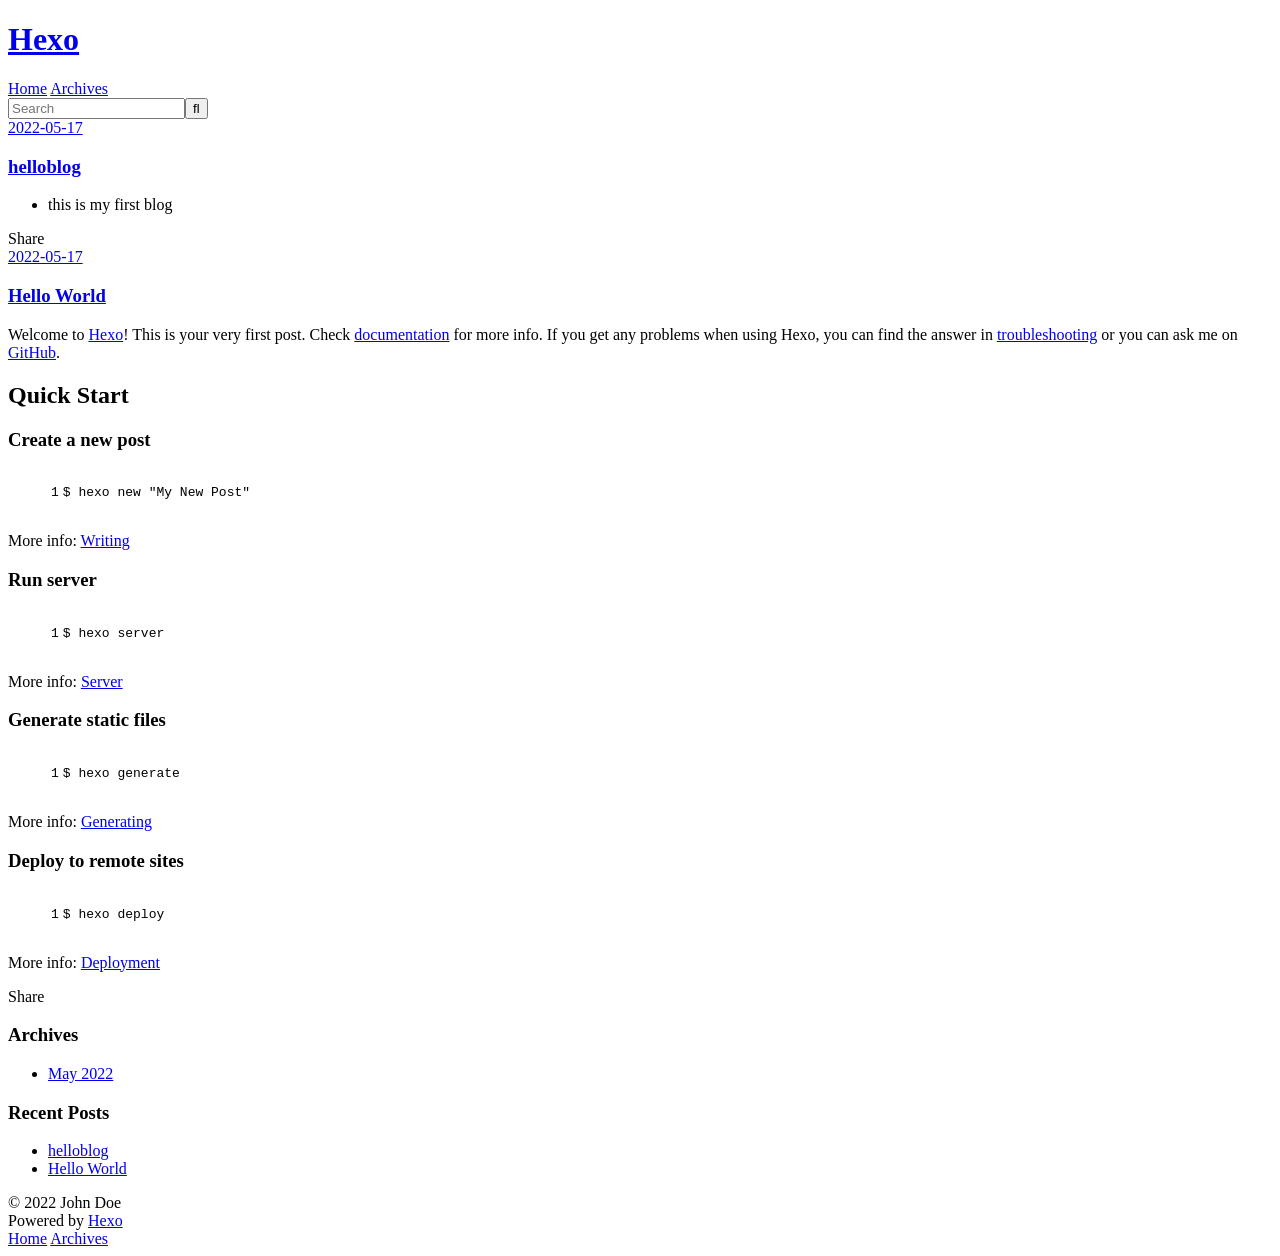
==== index.html @ 8845e564 "Site updated: 2022-05-17 14:45:42" ====
<!DOCTYPE html>
<html>
<head>
  <meta charset="utf-8">
  

  
  <title>Hexo</title>
  <meta name="viewport" content="width=device-width, initial-scale=1, maximum-scale=1">
  <meta property="og:type" content="website">
<meta property="og:title" content="Hexo">
<meta property="og:url" content="http://example.com/index.html">
<meta property="og:site_name" content="Hexo">
<meta property="og:locale" content="en_US">
<meta property="article:author" content="John Doe">
<meta name="twitter:card" content="summary">
  
    <link rel="alternate" href="/atom.xml" title="Hexo" type="application/atom+xml">
  
  
    <link rel="icon" href="/favicon.png">
  
  
    <link href="//fonts.googleapis.com/css?family=Source+Code+Pro" rel="stylesheet" type="text/css">
  
  
<link rel="stylesheet" href="/css/style.css">

<meta name="generator" content="Hexo 5.4.2"></head>

<body>
  <div id="container">
    <div id="wrap">
      <header id="header">
  <div id="banner"></div>
  <div id="header-outer" class="outer">
    <div id="header-title" class="inner">
      <h1 id="logo-wrap">
        <a href="/" id="logo">Hexo</a>
      </h1>
      
    </div>
    <div id="header-inner" class="inner">
      <nav id="main-nav">
        <a id="main-nav-toggle" class="nav-icon"></a>
        
          <a class="main-nav-link" href="/">Home</a>
        
          <a class="main-nav-link" href="/archives">Archives</a>
        
      </nav>
      <nav id="sub-nav">
        
          <a id="nav-rss-link" class="nav-icon" href="/atom.xml" title="RSS Feed"></a>
        
        <a id="nav-search-btn" class="nav-icon" title="Search"></a>
      </nav>
      <div id="search-form-wrap">
        <form action="//google.com/search" method="get" accept-charset="UTF-8" class="search-form"><input type="search" name="q" class="search-form-input" placeholder="Search"><button type="submit" class="search-form-submit">&#xF002;</button><input type="hidden" name="sitesearch" value="http://example.com"></form>
      </div>
    </div>
  </div>
</header>
      <div class="outer">
        <section id="main">
  
    <article id="post-helloblog" class="article article-type-post" itemscope itemprop="blogPost">
  <div class="article-meta">
    <a href="/2022/05/17/helloblog/" class="article-date">
  <time datetime="2022-05-17T06:37:52.000Z" itemprop="datePublished">2022-05-17</time>
</a>
    
  </div>
  <div class="article-inner">
    
    
      <header class="article-header">
        
  
    <h1 itemprop="name">
      <a class="article-title" href="/2022/05/17/helloblog/">helloblog</a>
    </h1>
  

      </header>
    
    <div class="article-entry" itemprop="articleBody">
      
        <ul>
<li>this is my first blog</li>
</ul>

      
    </div>
    <footer class="article-footer">
      <a data-url="http://example.com/2022/05/17/helloblog/" data-id="cl39sjea0000130dk011a7q36" class="article-share-link">Share</a>
      
      
    </footer>
  </div>
  
</article>


  
    <article id="post-hello-world" class="article article-type-post" itemscope itemprop="blogPost">
  <div class="article-meta">
    <a href="/2022/05/17/hello-world/" class="article-date">
  <time datetime="2022-05-17T06:31:38.876Z" itemprop="datePublished">2022-05-17</time>
</a>
    
  </div>
  <div class="article-inner">
    
    
      <header class="article-header">
        
  
    <h1 itemprop="name">
      <a class="article-title" href="/2022/05/17/hello-world/">Hello World</a>
    </h1>
  

      </header>
    
    <div class="article-entry" itemprop="articleBody">
      
        <p>Welcome to <a target="_blank" rel="noopener" href="https://hexo.io/">Hexo</a>! This is your very first post. Check <a target="_blank" rel="noopener" href="https://hexo.io/docs/">documentation</a> for more info. If you get any problems when using Hexo, you can find the answer in <a target="_blank" rel="noopener" href="https://hexo.io/docs/troubleshooting.html">troubleshooting</a> or you can ask me on <a target="_blank" rel="noopener" href="https://github.com/hexojs/hexo/issues">GitHub</a>.</p>
<h2 id="Quick-Start"><a href="#Quick-Start" class="headerlink" title="Quick Start"></a>Quick Start</h2><h3 id="Create-a-new-post"><a href="#Create-a-new-post" class="headerlink" title="Create a new post"></a>Create a new post</h3><figure class="highlight bash"><table><tr><td class="gutter"><pre><span class="line">1</span><br></pre></td><td class="code"><pre><span class="line">$ hexo new <span class="string">&quot;My New Post&quot;</span></span><br></pre></td></tr></table></figure>

<p>More info: <a target="_blank" rel="noopener" href="https://hexo.io/docs/writing.html">Writing</a></p>
<h3 id="Run-server"><a href="#Run-server" class="headerlink" title="Run server"></a>Run server</h3><figure class="highlight bash"><table><tr><td class="gutter"><pre><span class="line">1</span><br></pre></td><td class="code"><pre><span class="line">$ hexo server</span><br></pre></td></tr></table></figure>

<p>More info: <a target="_blank" rel="noopener" href="https://hexo.io/docs/server.html">Server</a></p>
<h3 id="Generate-static-files"><a href="#Generate-static-files" class="headerlink" title="Generate static files"></a>Generate static files</h3><figure class="highlight bash"><table><tr><td class="gutter"><pre><span class="line">1</span><br></pre></td><td class="code"><pre><span class="line">$ hexo generate</span><br></pre></td></tr></table></figure>

<p>More info: <a target="_blank" rel="noopener" href="https://hexo.io/docs/generating.html">Generating</a></p>
<h3 id="Deploy-to-remote-sites"><a href="#Deploy-to-remote-sites" class="headerlink" title="Deploy to remote sites"></a>Deploy to remote sites</h3><figure class="highlight bash"><table><tr><td class="gutter"><pre><span class="line">1</span><br></pre></td><td class="code"><pre><span class="line">$ hexo deploy</span><br></pre></td></tr></table></figure>

<p>More info: <a target="_blank" rel="noopener" href="https://hexo.io/docs/one-command-deployment.html">Deployment</a></p>

      
    </div>
    <footer class="article-footer">
      <a data-url="http://example.com/2022/05/17/hello-world/" data-id="cl39sje9v000030dk5ll10d9q" class="article-share-link">Share</a>
      
      
    </footer>
  </div>
  
</article>


  


</section>
        
          <aside id="sidebar">
  
    

  
    

  
    
  
    
  <div class="widget-wrap">
    <h3 class="widget-title">Archives</h3>
    <div class="widget">
      <ul class="archive-list"><li class="archive-list-item"><a class="archive-list-link" href="/archives/2022/05/">May 2022</a></li></ul>
    </div>
  </div>


  
    
  <div class="widget-wrap">
    <h3 class="widget-title">Recent Posts</h3>
    <div class="widget">
      <ul>
        
          <li>
            <a href="/2022/05/17/helloblog/">helloblog</a>
          </li>
        
          <li>
            <a href="/2022/05/17/hello-world/">Hello World</a>
          </li>
        
      </ul>
    </div>
  </div>

  
</aside>
        
      </div>
      <footer id="footer">
  
  <div class="outer">
    <div id="footer-info" class="inner">
      &copy; 2022 John Doe<br>
      Powered by <a href="http://hexo.io/" target="_blank">Hexo</a>
    </div>
  </div>
</footer>
    </div>
    <nav id="mobile-nav">
  
    <a href="/" class="mobile-nav-link">Home</a>
  
    <a href="/archives" class="mobile-nav-link">Archives</a>
  
</nav>
    

<script src="//ajax.googleapis.com/ajax/libs/jquery/2.0.3/jquery.min.js"></script>


  
<link rel="stylesheet" href="/fancybox/jquery.fancybox.css">

  
<script src="/fancybox/jquery.fancybox.pack.js"></script>




<script src="/js/script.js"></script>




  </div>
</body>
</html>
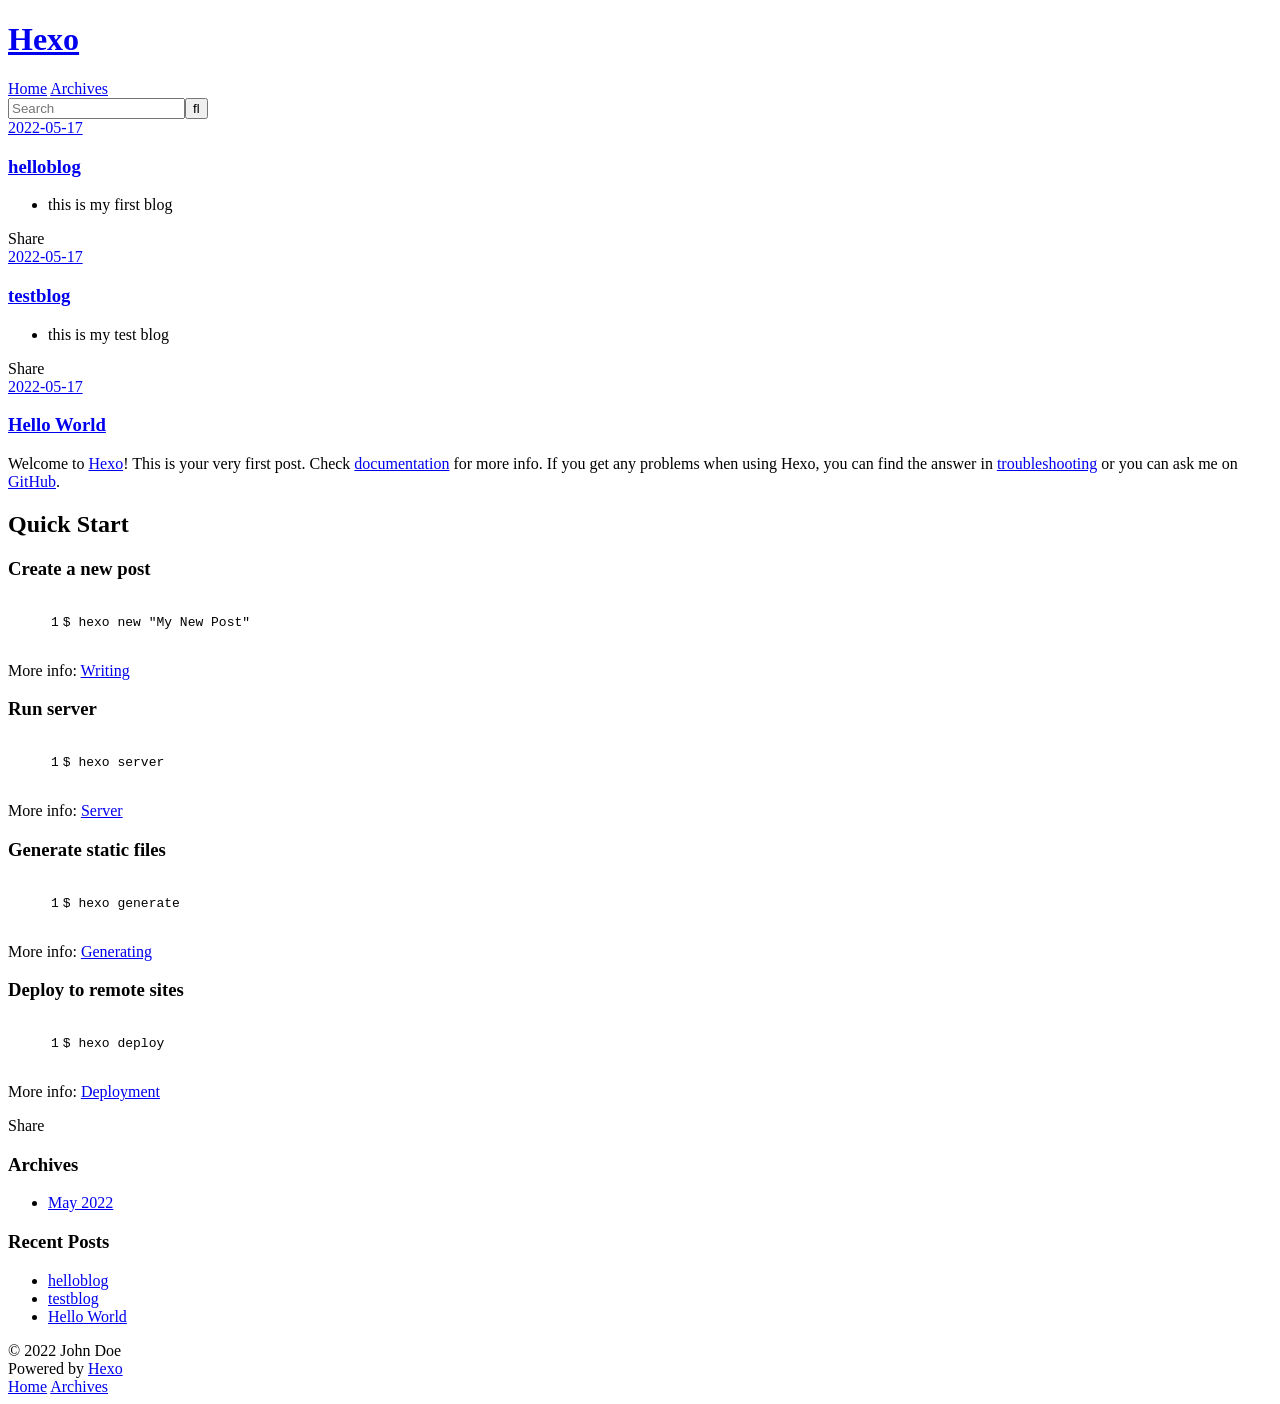
==== commit da5930ce: "Site updated: 2022-05-18 12:32:10" ====
--- a/index.html
+++ b/index.html
@@ -93,7 +93,46 @@
       
     </div>
     <footer class="article-footer">
-      <a data-url="http://example.com/2022/05/17/helloblog/" data-id="cl39sjea0000130dk011a7q36" class="article-share-link">Share</a>
+      <a data-url="http://example.com/2022/05/17/helloblog/" data-id="cl3b37xk700012cdkfk196isv" class="article-share-link">Share</a>
+      
+      
+    </footer>
+  </div>
+  
+</article>
+
+
+  
+    <article id="post-test1" class="article article-type-post" itemscope itemprop="blogPost">
+  <div class="article-meta">
+    <a href="/2022/05/17/test1/" class="article-date">
+  <time datetime="2022-05-17T06:37:52.000Z" itemprop="datePublished">2022-05-17</time>
+</a>
+    
+  </div>
+  <div class="article-inner">
+    
+    
+      <header class="article-header">
+        
+  
+    <h1 itemprop="name">
+      <a class="article-title" href="/2022/05/17/test1/">testblog</a>
+    </h1>
+  
+
+      </header>
+    
+    <div class="article-entry" itemprop="articleBody">
+      
+        <ul>
+<li>this is my test blog</li>
+</ul>
+
+      
+    </div>
+    <footer class="article-footer">
+      <a data-url="http://example.com/2022/05/17/test1/" data-id="cl3b37xkf00022cdkhag5atdr" class="article-share-link">Share</a>
       
       
     </footer>
@@ -142,7 +181,7 @@
       
     </div>
     <footer class="article-footer">
-      <a data-url="http://example.com/2022/05/17/hello-world/" data-id="cl39sje9v000030dk5ll10d9q" class="article-share-link">Share</a>
+      <a data-url="http://example.com/2022/05/17/hello-world/" data-id="cl3b37xjy00002cdkgx0wbj8o" class="article-share-link">Share</a>
       
       
     </footer>
@@ -187,6 +226,10 @@
           </li>
         
           <li>
+            <a href="/2022/05/17/test1/">testblog</a>
+          </li>
+        
+          <li>
             <a href="/2022/05/17/hello-world/">Hello World</a>
           </li>
         
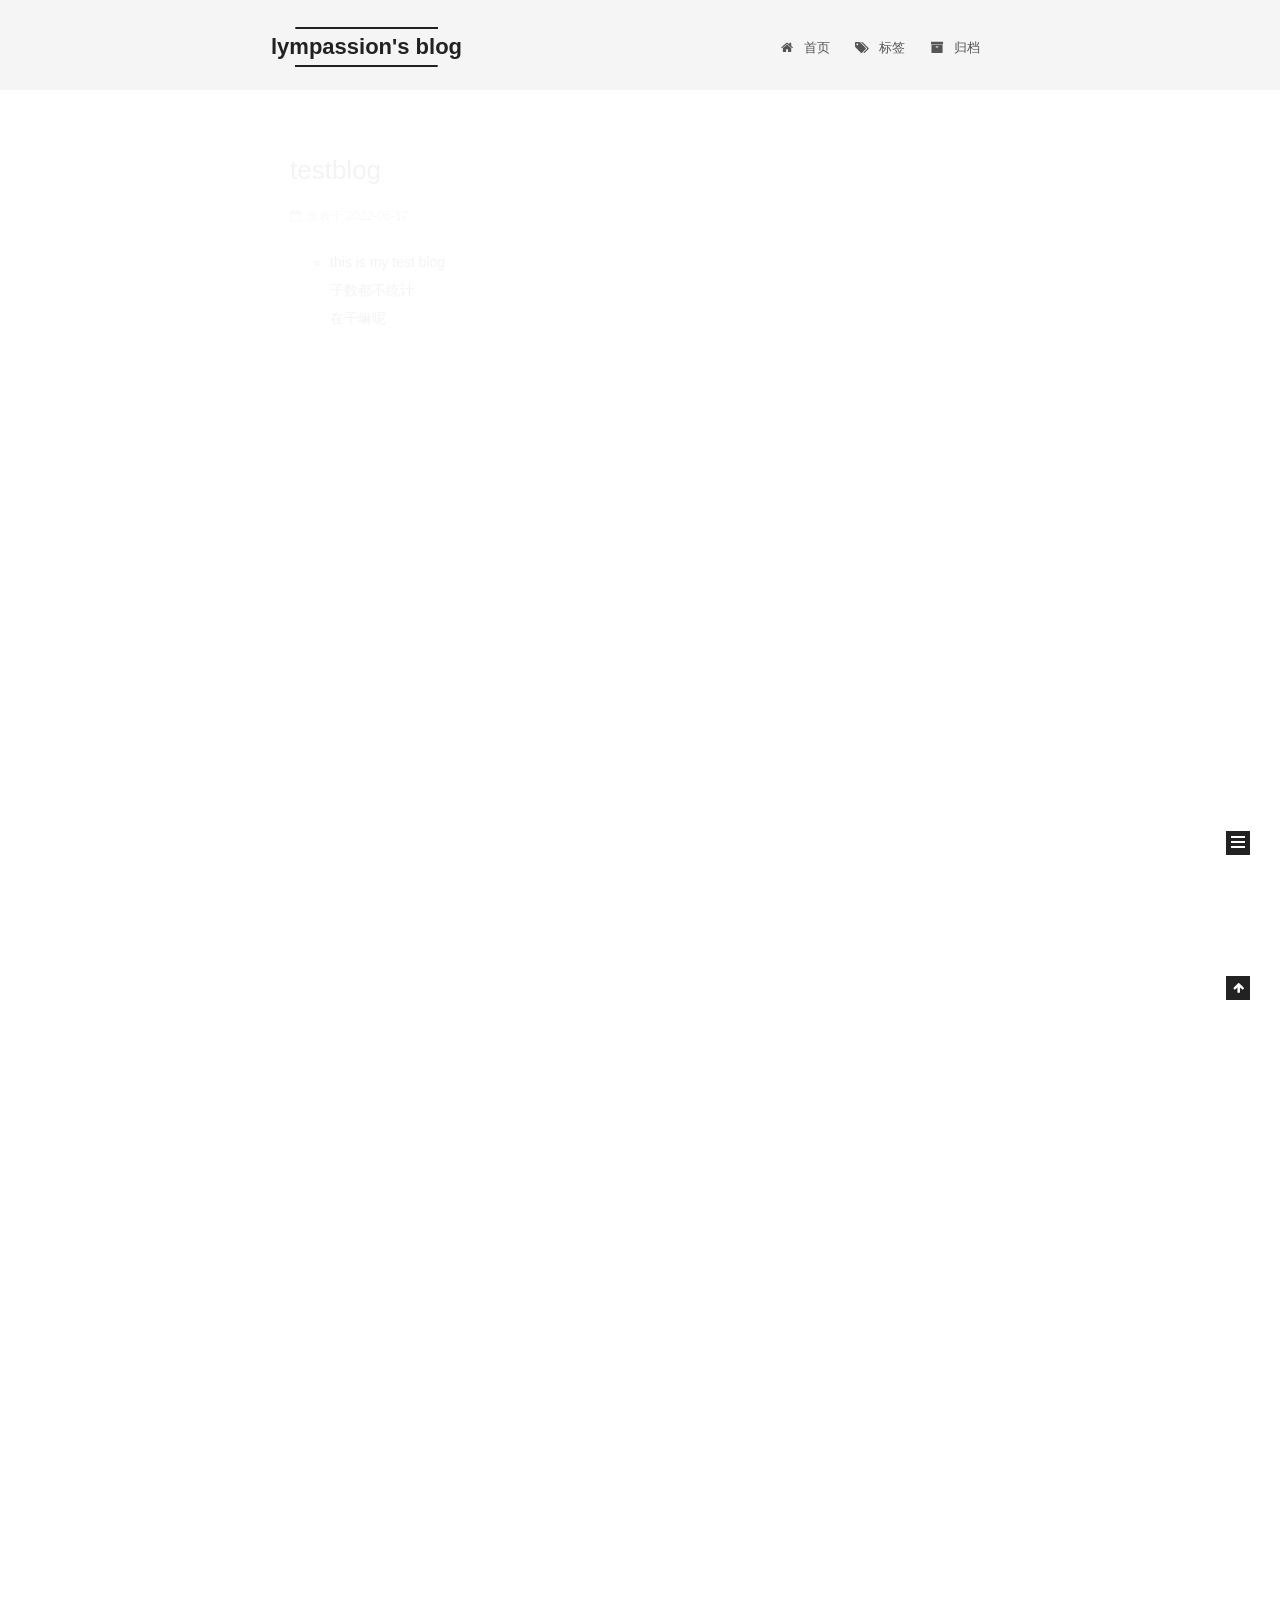
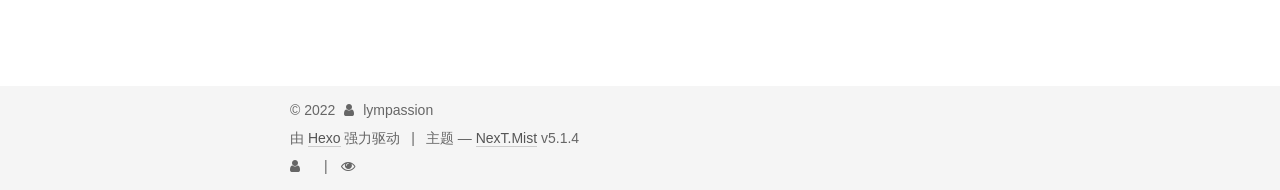
==== commit 42596d93: "Site updated: 2022-05-18 14:52:56" ====
--- a/index.html
+++ b/index.html
@@ -1,282 +1,896 @@
 <!DOCTYPE html>
-<html>
+
+
+
+  
+
+
+<html class="theme-next mist use-motion" lang="zh-Hans">
 <head>
-  <meta charset="utf-8">
-  
-
-  
-  <title>Hexo</title>
-  <meta name="viewport" content="width=device-width, initial-scale=1, maximum-scale=1">
-  <meta property="og:type" content="website">
-<meta property="og:title" content="Hexo">
+  <meta charset="UTF-8"/>
+<meta http-equiv="X-UA-Compatible" content="IE=edge" />
+<meta name="viewport" content="width=device-width, initial-scale=1, maximum-scale=1"/>
+<meta name="theme-color" content="#222">
+
+
+
+
+
+
+
+
+
+<meta http-equiv="Cache-Control" content="no-transform" />
+<meta http-equiv="Cache-Control" content="no-siteapp" />
+
+
+
+
+
+
+
+
+
+
+
+
+
+
+
+
+  
+  
+  <link href="/lib/fancybox/source/jquery.fancybox.css?v=2.1.5" rel="stylesheet" type="text/css" />
+
+
+
+
+
+
+
+<link href="/lib/font-awesome/css/font-awesome.min.css?v=4.6.2" rel="stylesheet" type="text/css" />
+
+<link href="/css/main.css?v=5.1.4" rel="stylesheet" type="text/css" />
+
+
+  <link rel="apple-touch-icon" sizes="180x180" href="/images/apple-touch-icon-next.png?v=5.1.4">
+
+
+  <link rel="icon" type="image/png" sizes="32x32" href="/images/favicon-32x32-next.png?v=5.1.4">
+
+
+  <link rel="icon" type="image/png" sizes="16x16" href="/images/favicon-16x16-next.png?v=5.1.4">
+
+
+  <link rel="mask-icon" href="/images/logo.svg?v=5.1.4" color="#222">
+
+
+
+
+
+  <meta name="keywords" content="Hexo, NexT" />
+
+
+
+
+
+
+
+
+
+
+<meta name="description" content="lympassion的个人博客，记录，成长，学习">
+<meta property="og:type" content="website">
+<meta property="og:title" content="lympassion&#39;s blog">
 <meta property="og:url" content="http://example.com/index.html">
-<meta property="og:site_name" content="Hexo">
-<meta property="og:locale" content="en_US">
-<meta property="article:author" content="John Doe">
+<meta property="og:site_name" content="lympassion&#39;s blog">
+<meta property="og:description" content="lympassion的个人博客，记录，成长，学习">
+<meta property="og:locale">
+<meta property="article:author" content="lympassion">
 <meta name="twitter:card" content="summary">
-  
-    <link rel="alternate" href="/atom.xml" title="Hexo" type="application/atom+xml">
-  
-  
-    <link rel="icon" href="/favicon.png">
-  
-  
-    <link href="//fonts.googleapis.com/css?family=Source+Code+Pro" rel="stylesheet" type="text/css">
-  
-  
-<link rel="stylesheet" href="/css/style.css">
+
+
+
+<script type="text/javascript" id="hexo.configurations">
+  var NexT = window.NexT || {};
+  var CONFIG = {
+    root: '',
+    scheme: 'Mist',
+    version: '5.1.4',
+    sidebar: {"position":"left","display":"post","offset":12,"b2t":false,"scrollpercent":false,"onmobile":false},
+    fancybox: true,
+    tabs: true,
+    motion: {"enable":true,"async":false,"transition":{"post_block":"fadeIn","post_header":"slideDownIn","post_body":"slideDownIn","coll_header":"slideLeftIn","sidebar":"slideUpIn"}},
+    duoshuo: {
+      userId: '0',
+      author: '博主'
+    },
+    algolia: {
+      applicationID: '',
+      apiKey: '',
+      indexName: '',
+      hits: {"per_page":10},
+      labels: {"input_placeholder":"Search for Posts","hits_empty":"We didn't find any results for the search: ${query}","hits_stats":"${hits} results found in ${time} ms"}
+    }
+  };
+</script>
+
+
+
+  <link rel="canonical" href="http://example.com/"/>
+
+
+
+
+
+  <title>lympassion's blog</title>
+  
+
+
+
+
+
+
+
 
 <meta name="generator" content="Hexo 5.4.2"></head>
 
-<body>
-  <div id="container">
-    <div id="wrap">
-      <header id="header">
-  <div id="banner"></div>
-  <div id="header-outer" class="outer">
-    <div id="header-title" class="inner">
-      <h1 id="logo-wrap">
-        <a href="/" id="logo">Hexo</a>
-      </h1>
-      
+<body itemscope itemtype="http://schema.org/WebPage" lang="zh-Hans">
+
+  
+  
+    
+  
+
+  <div class="container sidebar-position-left 
+  page-home">
+    <div class="headband"></div>
+
+    <header id="header" class="header" itemscope itemtype="http://schema.org/WPHeader">
+      <div class="header-inner"><div class="site-brand-wrapper">
+  <div class="site-meta ">
+    
+
+    <div class="custom-logo-site-title">
+      <a href="/"  class="brand" rel="start">
+        <span class="logo-line-before"><i></i></span>
+        <span class="site-title">lympassion's blog</span>
+        <span class="logo-line-after"><i></i></span>
+      </a>
     </div>
-    <div id="header-inner" class="inner">
-      <nav id="main-nav">
-        <a id="main-nav-toggle" class="nav-icon"></a>
-        
-          <a class="main-nav-link" href="/">Home</a>
-        
-          <a class="main-nav-link" href="/archives">Archives</a>
-        
-      </nav>
-      <nav id="sub-nav">
-        
-          <a id="nav-rss-link" class="nav-icon" href="/atom.xml" title="RSS Feed"></a>
-        
-        <a id="nav-search-btn" class="nav-icon" title="Search"></a>
-      </nav>
-      <div id="search-form-wrap">
-        <form action="//google.com/search" method="get" accept-charset="UTF-8" class="search-form"><input type="search" name="q" class="search-form-input" placeholder="Search"><button type="submit" class="search-form-submit">&#xF002;</button><input type="hidden" name="sitesearch" value="http://example.com"></form>
-      </div>
+      
+        <p class="site-subtitle"></p>
+      
+  </div>
+
+  <div class="site-nav-toggle">
+    <button>
+      <span class="btn-bar"></span>
+      <span class="btn-bar"></span>
+      <span class="btn-bar"></span>
+    </button>
+  </div>
+</div>
+
+<nav class="site-nav">
+  
+
+  
+    <ul id="menu" class="menu">
+      
+        
+        <li class="menu-item menu-item-home">
+          <a href="/" rel="section">
+            
+              <i class="menu-item-icon fa fa-fw fa-home"></i> <br />
+            
+            首页
+          </a>
+        </li>
+      
+        
+        <li class="menu-item menu-item-tags">
+          <a href="/tags/" rel="section">
+            
+              <i class="menu-item-icon fa fa-fw fa-tags"></i> <br />
+            
+            标签
+          </a>
+        </li>
+      
+        
+        <li class="menu-item menu-item-archives">
+          <a href="/archives/" rel="section">
+            
+              <i class="menu-item-icon fa fa-fw fa-archive"></i> <br />
+            
+            归档
+          </a>
+        </li>
+      
+
+      
+    </ul>
+  
+
+  
+</nav>
+
+
+
+ </div>
+    </header>
+
+    <main id="main" class="main">
+      <div class="main-inner">
+        <div class="content-wrap">
+          <div id="content" class="content">
+            
+  <section id="posts" class="posts-expand">
+    
+      
+
+  
+
+  
+  
+  
+
+  <article class="post post-type-normal" itemscope itemtype="http://schema.org/Article">
+  
+  
+  
+  <div class="post-block">
+    <link itemprop="mainEntityOfPage" href="http://example.com/2022/05/17/test1/">
+
+    <span hidden itemprop="author" itemscope itemtype="http://schema.org/Person">
+      <meta itemprop="name" content="">
+      <meta itemprop="description" content="">
+      <meta itemprop="image" content="/images/avatar.gif">
+    </span>
+
+    <span hidden itemprop="publisher" itemscope itemtype="http://schema.org/Organization">
+      <meta itemprop="name" content="lympassion's blog">
+    </span>
+
+    
+      <header class="post-header">
+
+        
+        
+          <h1 class="post-title" itemprop="name headline">
+                
+                <a class="post-title-link" href="/2022/05/17/test1/" itemprop="url">testblog</a></h1>
+        
+
+        <div class="post-meta">
+          <span class="post-time">
+            
+              <span class="post-meta-item-icon">
+                <i class="fa fa-calendar-o"></i>
+              </span>
+              
+                <span class="post-meta-item-text">发表于</span>
+              
+              <time title="创建于" itemprop="dateCreated datePublished" datetime="2022-05-17T14:37:52+08:00">
+                2022-05-17
+              </time>
+            
+
+            
+
+            
+          </span>
+
+          
+
+          
+            
+          
+
+          
+          
+
+          
+
+          
+
+          
+
+        </div>
+      </header>
+    
+
+    
+    
+    
+    <div class="post-body" itemprop="articleBody">
+
+      
+      
+
+      
+        
+          
+            <ul>
+<li>this is my test blog<br>子数都不统计<br>在干嘛呢</li>
+</ul>
+
+          
+        
+      
+    </div>
+    
+    
+    
+
+    
+
+    
+
+    
+
+    <footer class="post-footer">
+      
+
+      
+
+      
+
+      
+      
+        <div class="post-eof"></div>
+      
+    </footer>
+  </div>
+  
+  
+  
+  </article>
+
+
+    
+      
+
+  
+
+  
+  
+  
+
+  <article class="post post-type-normal" itemscope itemtype="http://schema.org/Article">
+  
+  
+  
+  <div class="post-block">
+    <link itemprop="mainEntityOfPage" href="http://example.com/2022/05/17/helloblog/">
+
+    <span hidden itemprop="author" itemscope itemtype="http://schema.org/Person">
+      <meta itemprop="name" content="">
+      <meta itemprop="description" content="">
+      <meta itemprop="image" content="/images/avatar.gif">
+    </span>
+
+    <span hidden itemprop="publisher" itemscope itemtype="http://schema.org/Organization">
+      <meta itemprop="name" content="lympassion's blog">
+    </span>
+
+    
+      <header class="post-header">
+
+        
+        
+          <h1 class="post-title" itemprop="name headline">
+                
+                <a class="post-title-link" href="/2022/05/17/helloblog/" itemprop="url">helloblog</a></h1>
+        
+
+        <div class="post-meta">
+          <span class="post-time">
+            
+              <span class="post-meta-item-icon">
+                <i class="fa fa-calendar-o"></i>
+              </span>
+              
+                <span class="post-meta-item-text">发表于</span>
+              
+              <time title="创建于" itemprop="dateCreated datePublished" datetime="2022-05-17T14:37:52+08:00">
+                2022-05-17
+              </time>
+            
+
+            
+
+            
+          </span>
+
+          
+
+          
+            
+          
+
+          
+          
+
+          
+
+          
+
+          
+
+        </div>
+      </header>
+    
+
+    
+    
+    
+    <div class="post-body" itemprop="articleBody">
+
+      
+      
+
+      
+        
+          
+            <ul>
+<li>this is my first blog</li>
+</ul>
+
+          
+        
+      
+    </div>
+    
+    
+    
+
+    
+
+    
+
+    
+
+    <footer class="post-footer">
+      
+
+      
+
+      
+
+      
+      
+        <div class="post-eof"></div>
+      
+    </footer>
+  </div>
+  
+  
+  
+  </article>
+
+
+    
+      
+
+  
+
+  
+  
+  
+
+  <article class="post post-type-normal" itemscope itemtype="http://schema.org/Article">
+  
+  
+  
+  <div class="post-block">
+    <link itemprop="mainEntityOfPage" href="http://example.com/2022/05/17/hello-world/">
+
+    <span hidden itemprop="author" itemscope itemtype="http://schema.org/Person">
+      <meta itemprop="name" content="">
+      <meta itemprop="description" content="">
+      <meta itemprop="image" content="/images/avatar.gif">
+    </span>
+
+    <span hidden itemprop="publisher" itemscope itemtype="http://schema.org/Organization">
+      <meta itemprop="name" content="lympassion's blog">
+    </span>
+
+    
+      <header class="post-header">
+
+        
+        
+          <h1 class="post-title" itemprop="name headline">
+                
+                <a class="post-title-link" href="/2022/05/17/hello-world/" itemprop="url">Hello World</a></h1>
+        
+
+        <div class="post-meta">
+          <span class="post-time">
+            
+              <span class="post-meta-item-icon">
+                <i class="fa fa-calendar-o"></i>
+              </span>
+              
+                <span class="post-meta-item-text">发表于</span>
+              
+              <time title="创建于" itemprop="dateCreated datePublished" datetime="2022-05-17T14:31:38+08:00">
+                2022-05-17
+              </time>
+            
+
+            
+
+            
+          </span>
+
+          
+
+          
+            
+          
+
+          
+          
+
+          
+
+          
+
+          
+
+        </div>
+      </header>
+    
+
+    
+    
+    
+    <div class="post-body" itemprop="articleBody">
+
+      
+      
+
+      
+        
+          
+            <p>Welcome to <a target="_blank" rel="noopener" href="https://hexo.io/">Hexo</a>! This is your very first post. Check <a target="_blank" rel="noopener" href="https://hexo.io/docs/">documentation</a> for more info. If you get any problems when using Hexo, you can find the answer in <a target="_blank" rel="noopener" href="https://hexo.io/docs/troubleshooting.html">troubleshooting</a> or you can ask me on <a target="_blank" rel="noopener" href="https://github.com/hexojs/hexo/issues">GitHub</a>.</p>
+<h2 id="Quick-Start"><a href="#Quick-Start" class="headerlink" title="Quick Start"></a>Quick Start</h2><h3 id="Create-a-new-post"><a href="#Create-a-new-post" class="headerlink" title="Create a new post"></a>Create a new post</h3><figure class="highlight bash"><table><tr><td class="gutter"><pre><span class="line">1</span><br></pre></td><td class="code"><pre><span class="line">$ hexo new <span class="string">&quot;My New Post&quot;</span></span><br></pre></td></tr></table></figure>
+
+<p>More info: <a target="_blank" rel="noopener" href="https://hexo.io/docs/writing.html">Writing</a></p>
+<h3 id="Run-server"><a href="#Run-server" class="headerlink" title="Run server"></a>Run server</h3><figure class="highlight bash"><table><tr><td class="gutter"><pre><span class="line">1</span><br></pre></td><td class="code"><pre><span class="line">$ hexo server</span><br></pre></td></tr></table></figure>
+
+<p>More info: <a target="_blank" rel="noopener" href="https://hexo.io/docs/server.html">Server</a></p>
+<h3 id="Generate-static-files"><a href="#Generate-static-files" class="headerlink" title="Generate static files"></a>Generate static files</h3><figure class="highlight bash"><table><tr><td class="gutter"><pre><span class="line">1</span><br></pre></td><td class="code"><pre><span class="line">$ hexo generate</span><br></pre></td></tr></table></figure>
+
+<p>More info: <a target="_blank" rel="noopener" href="https://hexo.io/docs/generating.html">Generating</a></p>
+<h3 id="Deploy-to-remote-sites"><a href="#Deploy-to-remote-sites" class="headerlink" title="Deploy to remote sites"></a>Deploy to remote sites</h3><figure class="highlight bash"><table><tr><td class="gutter"><pre><span class="line">1</span><br></pre></td><td class="code"><pre><span class="line">$ hexo deploy</span><br></pre></td></tr></table></figure>
+
+<p>More info: <a target="_blank" rel="noopener" href="https://hexo.io/docs/one-command-deployment.html">Deployment</a></p>
+
+          
+        
+      
+    </div>
+    
+    
+    
+
+    
+
+    
+
+    
+
+    <footer class="post-footer">
+      
+
+      
+
+      
+
+      
+      
+        <div class="post-eof"></div>
+      
+    </footer>
+  </div>
+  
+  
+  
+  </article>
+
+
+    
+  </section>
+
+  
+
+
+          </div>
+          
+
+
+          
+
+        </div>
+        
+          
+  
+  <div class="sidebar-toggle">
+    <div class="sidebar-toggle-line-wrap">
+      <span class="sidebar-toggle-line sidebar-toggle-line-first"></span>
+      <span class="sidebar-toggle-line sidebar-toggle-line-middle"></span>
+      <span class="sidebar-toggle-line sidebar-toggle-line-last"></span>
     </div>
   </div>
-</header>
-      <div class="outer">
-        <section id="main">
-  
-    <article id="post-helloblog" class="article article-type-post" itemscope itemprop="blogPost">
-  <div class="article-meta">
-    <a href="/2022/05/17/helloblog/" class="article-date">
-  <time datetime="2022-05-17T06:37:52.000Z" itemprop="datePublished">2022-05-17</time>
-</a>
-    
+
+  <aside id="sidebar" class="sidebar">
+    
+    <div class="sidebar-inner">
+
+      
+
+      
+
+      <section class="site-overview-wrap sidebar-panel sidebar-panel-active">
+        <div class="site-overview">
+          <div class="site-author motion-element" itemprop="author" itemscope itemtype="http://schema.org/Person">
+            
+              <p class="site-author-name" itemprop="name"></p>
+              <p class="site-description motion-element" itemprop="description"></p>
+          </div>
+
+          <nav class="site-state motion-element">
+
+            
+              <div class="site-state-item site-state-posts">
+              
+                <a href="/archives/%7C%7C%20archive">
+              
+                  <span class="site-state-item-count">3</span>
+                  <span class="site-state-item-name">日志</span>
+                </a>
+              </div>
+            
+
+            
+
+            
+
+          </nav>
+
+          
+
+          
+
+          
+          
+
+          
+          
+
+          
+
+        </div>
+      </section>
+
+      
+
+      
+
+    </div>
+  </aside>
+
+
+        
+      </div>
+    </main>
+
+    <footer id="footer" class="footer">
+      <div class="footer-inner">
+        <div class="copyright">&copy; <span itemprop="copyrightYear">2022</span>
+  <span class="with-love">
+    <i class="fa fa-user"></i>
+  </span>
+  <span class="author" itemprop="copyrightHolder">lympassion</span>
+
+  
+</div>
+
+
+  <div class="powered-by">由 <a class="theme-link" target="_blank" href="https://hexo.io">Hexo</a> 强力驱动</div>
+
+
+
+  <span class="post-meta-divider">|</span>
+
+
+
+  <div class="theme-info">主题 &mdash; <a class="theme-link" target="_blank" href="https://github.com/iissnan/hexo-theme-next">NexT.Mist</a> v5.1.4</div>
+
+
+
+
+        
+<div class="busuanzi-count">
+  <script async src="https://dn-lbstatics.qbox.me/busuanzi/2.3/busuanzi.pure.mini.js"></script>
+
+  
+    <span class="site-uv">
+      <i class="fa fa-user"></i>
+      <span class="busuanzi-value" id="busuanzi_value_site_uv"></span>
+      
+    </span>
+  
+
+  
+    <span class="site-pv">
+      <i class="fa fa-eye"></i>
+      <span class="busuanzi-value" id="busuanzi_value_site_pv"></span>
+      
+    </span>
+  
+</div>
+
+
+
+
+
+
+
+
+        
+      </div>
+    </footer>
+
+    
+      <div class="back-to-top">
+        <i class="fa fa-arrow-up"></i>
+        
+      </div>
+    
+
+    
+
   </div>
-  <div class="article-inner">
-    
-    
-      <header class="article-header">
-        
-  
-    <h1 itemprop="name">
-      <a class="article-title" href="/2022/05/17/helloblog/">helloblog</a>
-    </h1>
-  
-
-      </header>
-    
-    <div class="article-entry" itemprop="articleBody">
-      
-        <ul>
-<li>this is my first blog</li>
-</ul>
-
-      
-    </div>
-    <footer class="article-footer">
-      <a data-url="http://example.com/2022/05/17/helloblog/" data-id="cl3b37xk700012cdkfk196isv" class="article-share-link">Share</a>
-      
-      
-    </footer>
-  </div>
-  
-</article>
-
-
-  
-    <article id="post-test1" class="article article-type-post" itemscope itemprop="blogPost">
-  <div class="article-meta">
-    <a href="/2022/05/17/test1/" class="article-date">
-  <time datetime="2022-05-17T06:37:52.000Z" itemprop="datePublished">2022-05-17</time>
-</a>
-    
-  </div>
-  <div class="article-inner">
-    
-    
-      <header class="article-header">
-        
-  
-    <h1 itemprop="name">
-      <a class="article-title" href="/2022/05/17/test1/">testblog</a>
-    </h1>
-  
-
-      </header>
-    
-    <div class="article-entry" itemprop="articleBody">
-      
-        <ul>
-<li>this is my test blog</li>
-</ul>
-
-      
-    </div>
-    <footer class="article-footer">
-      <a data-url="http://example.com/2022/05/17/test1/" data-id="cl3b37xkf00022cdkhag5atdr" class="article-share-link">Share</a>
-      
-      
-    </footer>
-  </div>
-  
-</article>
-
-
-  
-    <article id="post-hello-world" class="article article-type-post" itemscope itemprop="blogPost">
-  <div class="article-meta">
-    <a href="/2022/05/17/hello-world/" class="article-date">
-  <time datetime="2022-05-17T06:31:38.876Z" itemprop="datePublished">2022-05-17</time>
-</a>
-    
-  </div>
-  <div class="article-inner">
-    
-    
-      <header class="article-header">
-        
-  
-    <h1 itemprop="name">
-      <a class="article-title" href="/2022/05/17/hello-world/">Hello World</a>
-    </h1>
-  
-
-      </header>
-    
-    <div class="article-entry" itemprop="articleBody">
-      
-        <p>Welcome to <a target="_blank" rel="noopener" href="https://hexo.io/">Hexo</a>! This is your very first post. Check <a target="_blank" rel="noopener" href="https://hexo.io/docs/">documentation</a> for more info. If you get any problems when using Hexo, you can find the answer in <a target="_blank" rel="noopener" href="https://hexo.io/docs/troubleshooting.html">troubleshooting</a> or you can ask me on <a target="_blank" rel="noopener" href="https://github.com/hexojs/hexo/issues">GitHub</a>.</p>
-<h2 id="Quick-Start"><a href="#Quick-Start" class="headerlink" title="Quick Start"></a>Quick Start</h2><h3 id="Create-a-new-post"><a href="#Create-a-new-post" class="headerlink" title="Create a new post"></a>Create a new post</h3><figure class="highlight bash"><table><tr><td class="gutter"><pre><span class="line">1</span><br></pre></td><td class="code"><pre><span class="line">$ hexo new <span class="string">&quot;My New Post&quot;</span></span><br></pre></td></tr></table></figure>
-
-<p>More info: <a target="_blank" rel="noopener" href="https://hexo.io/docs/writing.html">Writing</a></p>
-<h3 id="Run-server"><a href="#Run-server" class="headerlink" title="Run server"></a>Run server</h3><figure class="highlight bash"><table><tr><td class="gutter"><pre><span class="line">1</span><br></pre></td><td class="code"><pre><span class="line">$ hexo server</span><br></pre></td></tr></table></figure>
-
-<p>More info: <a target="_blank" rel="noopener" href="https://hexo.io/docs/server.html">Server</a></p>
-<h3 id="Generate-static-files"><a href="#Generate-static-files" class="headerlink" title="Generate static files"></a>Generate static files</h3><figure class="highlight bash"><table><tr><td class="gutter"><pre><span class="line">1</span><br></pre></td><td class="code"><pre><span class="line">$ hexo generate</span><br></pre></td></tr></table></figure>
-
-<p>More info: <a target="_blank" rel="noopener" href="https://hexo.io/docs/generating.html">Generating</a></p>
-<h3 id="Deploy-to-remote-sites"><a href="#Deploy-to-remote-sites" class="headerlink" title="Deploy to remote sites"></a>Deploy to remote sites</h3><figure class="highlight bash"><table><tr><td class="gutter"><pre><span class="line">1</span><br></pre></td><td class="code"><pre><span class="line">$ hexo deploy</span><br></pre></td></tr></table></figure>
-
-<p>More info: <a target="_blank" rel="noopener" href="https://hexo.io/docs/one-command-deployment.html">Deployment</a></p>
-
-      
-    </div>
-    <footer class="article-footer">
-      <a data-url="http://example.com/2022/05/17/hello-world/" data-id="cl3b37xjy00002cdkgx0wbj8o" class="article-share-link">Share</a>
-      
-      
-    </footer>
-  </div>
-  
-</article>
-
-
-  
-
-
-</section>
-        
-          <aside id="sidebar">
-  
-    
-
-  
-    
-
-  
-    
-  
-    
-  <div class="widget-wrap">
-    <h3 class="widget-title">Archives</h3>
-    <div class="widget">
-      <ul class="archive-list"><li class="archive-list-item"><a class="archive-list-link" href="/archives/2022/05/">May 2022</a></li></ul>
-    </div>
-  </div>
-
-
-  
-    
-  <div class="widget-wrap">
-    <h3 class="widget-title">Recent Posts</h3>
-    <div class="widget">
-      <ul>
-        
-          <li>
-            <a href="/2022/05/17/helloblog/">helloblog</a>
-          </li>
-        
-          <li>
-            <a href="/2022/05/17/test1/">testblog</a>
-          </li>
-        
-          <li>
-            <a href="/2022/05/17/hello-world/">Hello World</a>
-          </li>
-        
-      </ul>
-    </div>
-  </div>
-
-  
-</aside>
-        
-      </div>
-      <footer id="footer">
-  
-  <div class="outer">
-    <div id="footer-info" class="inner">
-      &copy; 2022 John Doe<br>
-      Powered by <a href="http://hexo.io/" target="_blank">Hexo</a>
-    </div>
-  </div>
-</footer>
-    </div>
-    <nav id="mobile-nav">
-  
-    <a href="/" class="mobile-nav-link">Home</a>
-  
-    <a href="/archives" class="mobile-nav-link">Archives</a>
-  
-</nav>
-    
-
-<script src="//ajax.googleapis.com/ajax/libs/jquery/2.0.3/jquery.min.js"></script>
-
-
-  
-<link rel="stylesheet" href="/fancybox/jquery.fancybox.css">
-
-  
-<script src="/fancybox/jquery.fancybox.pack.js"></script>
-
-
-
-
-<script src="/js/script.js"></script>
-
-
-
-
-  </div>
+
+  
+
+<script type="text/javascript">
+  if (Object.prototype.toString.call(window.Promise) !== '[object Function]') {
+    window.Promise = null;
+  }
+</script>
+
+
+
+
+
+
+
+
+
+  
+
+
+
+
+
+
+
+
+
+
+
+
+  
+  
+    <script type="text/javascript" src="/lib/jquery/index.js?v=2.1.3"></script>
+  
+
+  
+  
+    <script type="text/javascript" src="/lib/fastclick/lib/fastclick.min.js?v=1.0.6"></script>
+  
+
+  
+  
+    <script type="text/javascript" src="/lib/jquery_lazyload/jquery.lazyload.js?v=1.9.7"></script>
+  
+
+  
+  
+    <script type="text/javascript" src="/lib/velocity/velocity.min.js?v=1.2.1"></script>
+  
+
+  
+  
+    <script type="text/javascript" src="/lib/velocity/velocity.ui.min.js?v=1.2.1"></script>
+  
+
+  
+  
+    <script type="text/javascript" src="/lib/fancybox/source/jquery.fancybox.pack.js?v=2.1.5"></script>
+  
+
+
+  
+
+
+  <script type="text/javascript" src="/js/src/utils.js?v=5.1.4"></script>
+
+  <script type="text/javascript" src="/js/src/motion.js?v=5.1.4"></script>
+
+
+
+  
+  
+
+  
+
+  
+
+
+  <script type="text/javascript" src="/js/src/bootstrap.js?v=5.1.4"></script>
+
+
+
+  
+
+
+  
+
+
+
+
+	
+
+
+
+
+
+  
+
+
+
+
+
+  
+
+
+
+
+
+
+
+
+
+
+
+
+  
+
+
+
+
+
+  
+
+  
+
+  
+
+  
+  
+
+  
+
+  
+
+  
+
 </body>
-</html>+</html>
